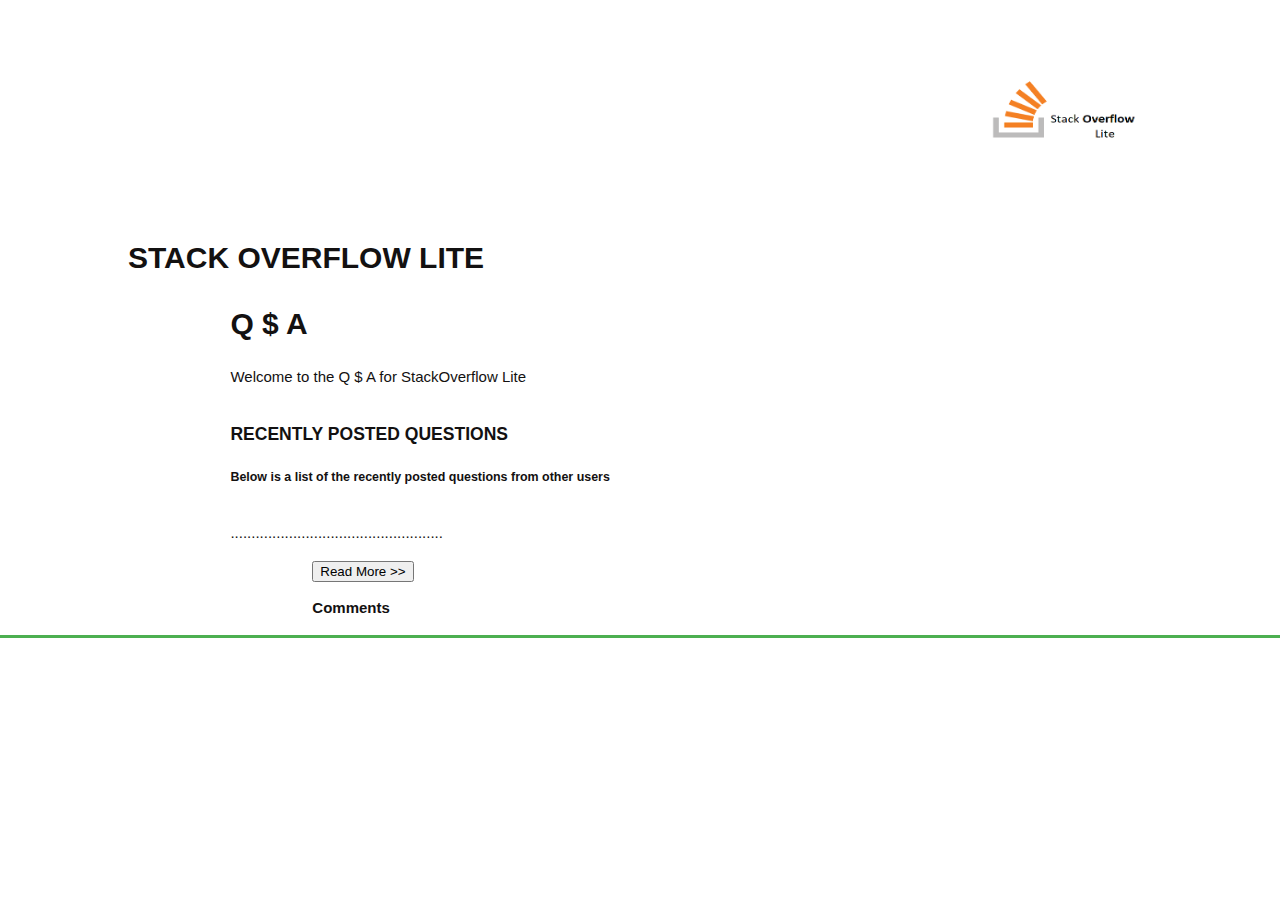
==== HTML/Q$A.html @ a248a8b3 "Created the Stack Overflow Homepage" ====
<!DOCTYPE html>
<html>
    <head>
        <meta charset="utf-8" />
        <meta http-equiv="X-UA-Compatible" content="IE=edge">
        <meta name="viewport" content="width=device-width, initial-scale=1">
        <meta name = "author" content = "Kigai Phiona Mary">
        <link rel="stylesheet" type="text/css" media="screen" href="../CSS/index.css" />
        <title>StackOverflow-Lite |Questions </title>
    <script src="js/main.js"></script>

    </head>

    <body>
      <header>
        <nav>
          <ul>
            <img  alt="StackOverflow-Lite" src="../MEDIA/Logo.png" style="width:10cm;height:5cm;">
          </ul>
        </nav>

        <div class = "container">
          <div id = "branding">
            <h1>STACK OVERFLOW LITE</h1>
          </div>

          <section id = "showcase">
              <div class = "container">
                <h1><b>Q $ A</b></h1>
                <p>Welcome to the Q $ A for StackOverflow Lite </p>
              </div>
          </section>

        <!--

        

          <section id = "newsletter">
            <div class = "container">
              <h1> Subscribe to our Newsletter to receive any updates</h1>
                <form>
                  <input type = "email" placeholder = "Enter Your Email">
                  <button type = "submit" class = "button 1" > Subscribe</button>
                </form>
            </div>
          </section>

        -->


          <div class = "container">
            <h3><b>RECENTLY POSTED QUESTIONS</b></h3>
            <h5> Below is a list of the recently posted questions from other users</h5>
          </div>

          <div class = "container">
            <p> ...................................................</p>


            <div class = "container">
                <form>
                  <placeholder = "Read More">
                    <button type = "submit" class = "button 1" > Read More >> </button>
                </form>
            </div>
          </section>


          <div class = "container">
            <p> <b> Comments</b></p>
          </div>

      </header>
            </div>
          </section>
        </div>
      </header>

    </body>
---- CSS/index.css ----
body {
    font-family: Arial, Helvetica, sans-serif;
    font-size: 15px;
    line-height: 1.5;
    padding: 0;
    margin: 0;
    background: #ffffff;
}

.container{
    width: 80%;
    margin: auto;
    overflow: hidden;


}

ul{
    margin: 0;
    padding: 0
}

.button_1{
    height: 38;
    background: #4CAF50;
    border: 0;
    padding-left: 20px;
    padding-right: 20px;
    color: #ffffff;
}

/* header **/

header {
    background: #ffffff;
    color: #131111;
    padding-top: 30px;
    min-height: 70px;
    border-bottom: #4CAF50 3px solid;

}

header a {
    color: #e21787;
    text-decoration: none;
    text-transform: uppercase;
    font-size: 16px;

}


header li{
    float: left;
    display: inline;
    padding: 0 20px 0 20px;
}

header #branding {
    float: left;
}


header #branding h1{
    margin: 0;
}

header nav {
    float: right;
    margin-top: 10px;
}

header .highlight, header .current a{
    color: #f0550d;
    font-weight: bold;
}

header a:hover{
    color: #cccccc;
    font-weight: bold;
}


/*Showcase */

/*
#showcase{
    min-height: 400px;
    background: url ('../MEDIA/') no-repeat 0 -400px;
    text-align: center;
    color: #ffffff;

}

#showcase h1{
    margin-top: 100px;
    font-size: 55px;
    margin-bottom: 10px;
}

#showcase p{
    font-size: 20px;
}

**/


/*newsletter **/

#newsletter {
    padding: 15px;
    color: #ffffff;
    background: #f00f1b;
}

#newsletter input [type = "email"]{
    padding: 4px;
    height: 50px;
    width: 250px;
}



boxes {
    background: #ffffff;
    color: #d30fec;
    padding-top: 30px;
    min-height: 70px;
    border-bottom: #4CAF50 3px solid;

}

boxes a {
    color: #2c0319;
    text-decoration: none;
    text-transform: uppercase;
    font-size: 16px;

}


boxes li{
    float: left;
    display: inline;
    padding: 0 20px 0 20px;
}


boxes .highlight, header .current a{
    color: #f0550d;
    font-weight: bold;
}

boxes a:hover{
    color: #cccccc;
    font-weight: bold;
}
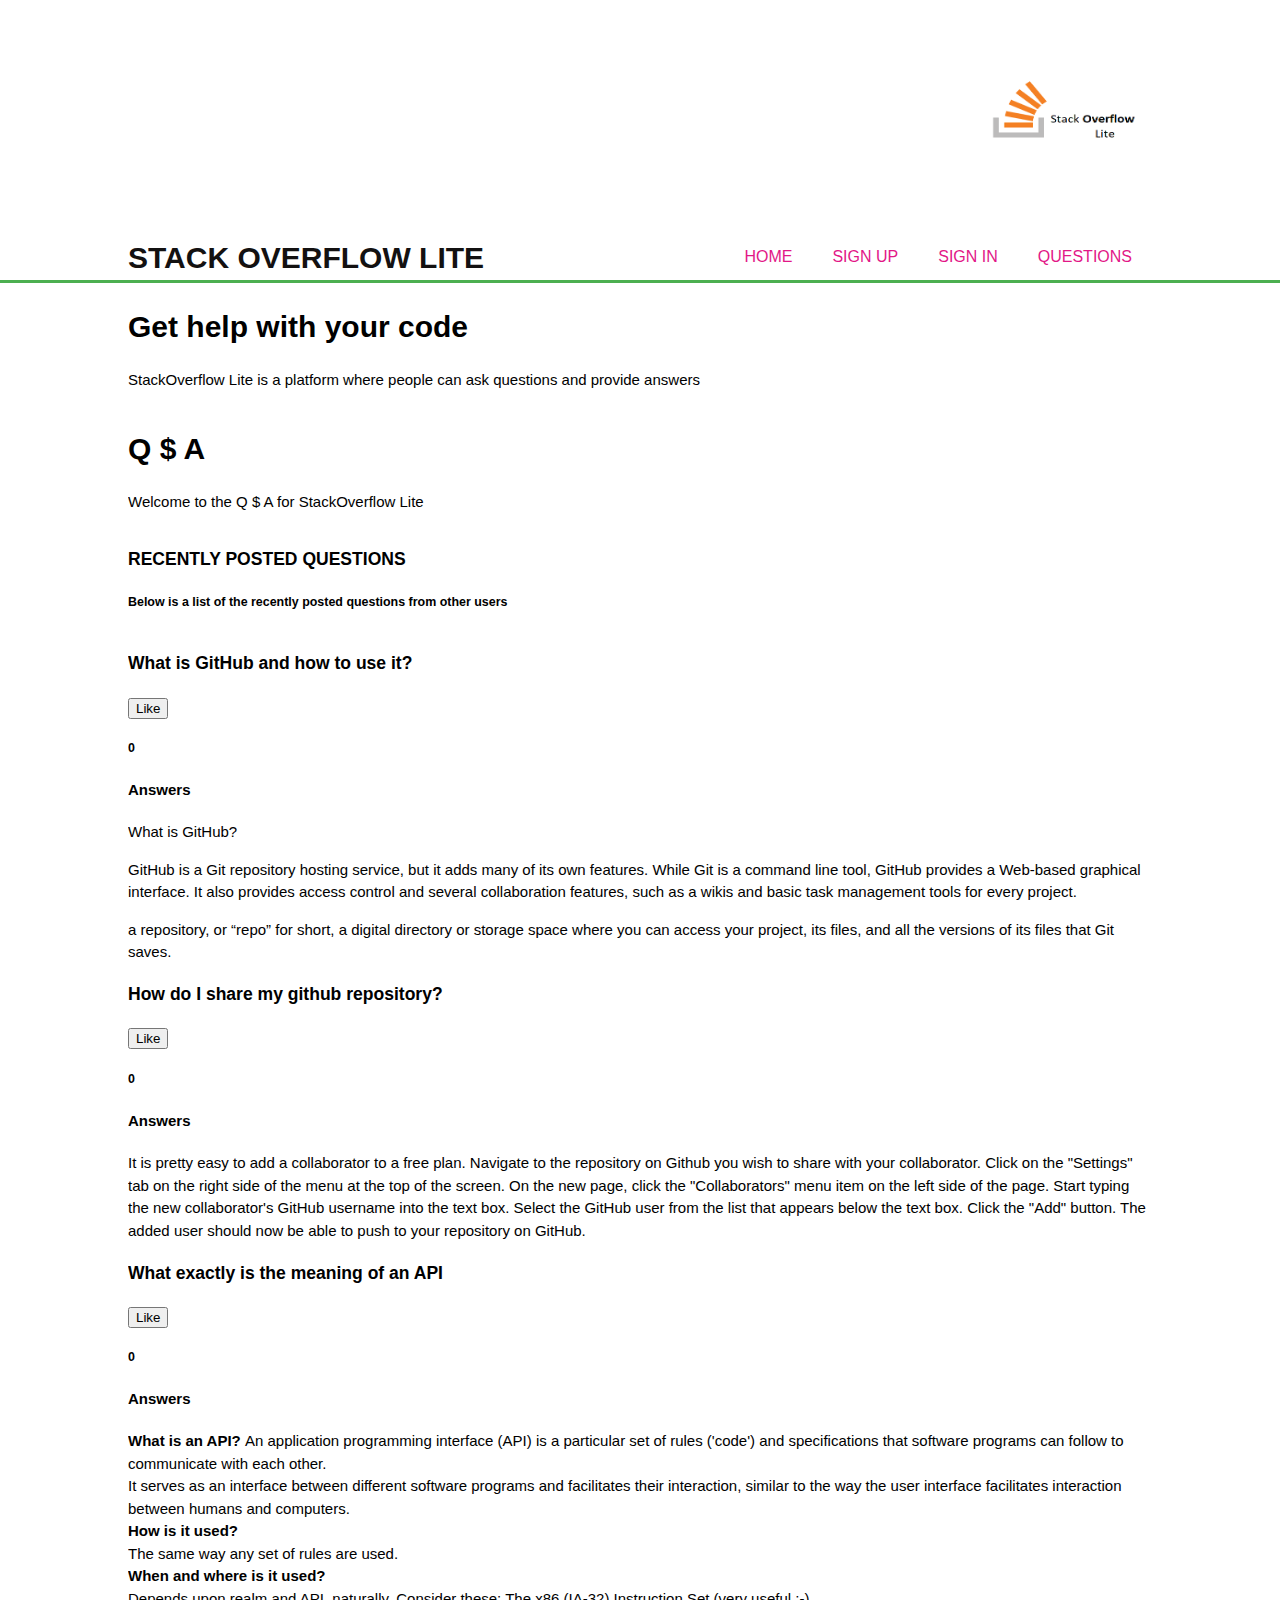
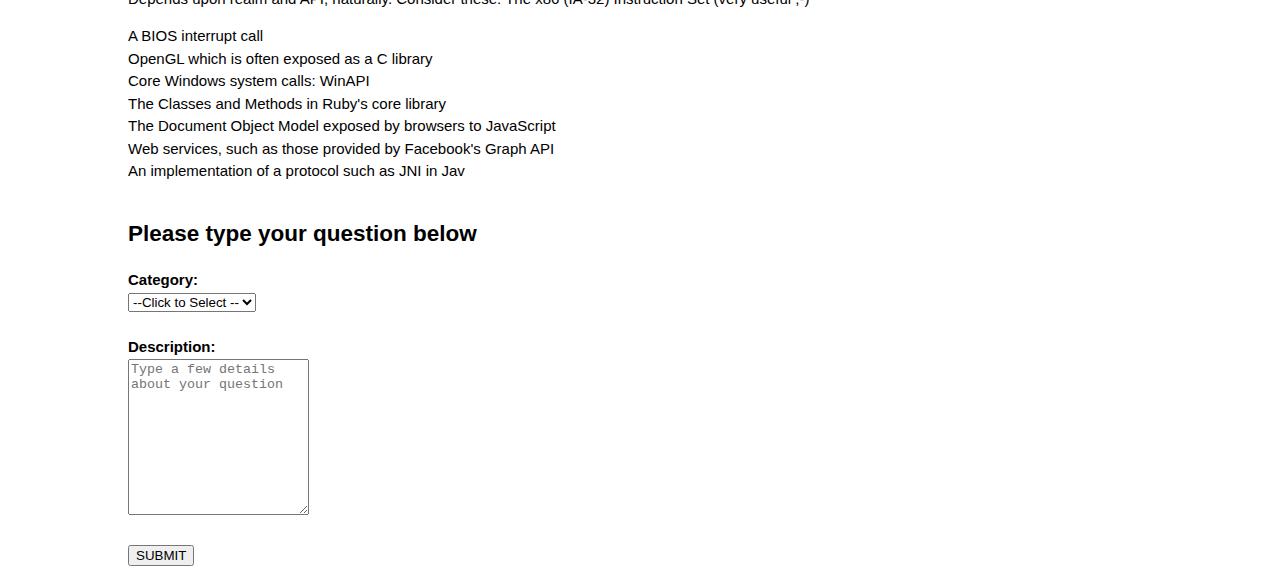
==== commit 927b5def: "Create Q $ A" ====
--- a/HTML/Q$A.html
+++ b/HTML/Q$A.html
@@ -7,73 +7,170 @@
         <meta name = "author" content = "Kigai Phiona Mary">
         <link rel="stylesheet" type="text/css" media="screen" href="../CSS/index.css" />
         <title>StackOverflow-Lite |Questions </title>
-    <script src="js/main.js"></script>
+        <script src="js/main.js"></script>
 
-    </head>
+</head>
 
-    <body>
-      <header>
+<body>
+    <header>
         <nav>
-          <ul>
+            <ul>
             <img  alt="StackOverflow-Lite" src="../MEDIA/Logo.png" style="width:10cm;height:5cm;">
-          </ul>
+            </ul>
         </nav>
+        <div class = "container">
+            <div id = "branding">
+                <h1>STACK OVERFLOW LITE</h1>
 
+            </div>
+            <nav>
+                <ul>
+                    <li> <a href = "index.html"> Home </a></li>
+                    <li> <a href = "sign_up.html"> Sign up </a></li>
+                    <li> <a href = "sign_in.html"> Sign in </a></li>
+                    <li> <a href = "Q$A.html"> Questions </a></li>
+                </ul>
+            </nav>
+        </div>
+    </header>
+
+    <section id = "showcase">
         <div class = "container">
-          <div id = "branding">
-            <h1>STACK OVERFLOW LITE</h1>
-          </div>
+            <h1> Get help with your code</h1>
+            <p>StackOverflow Lite is a platform where people can ask questions and provide answers</p>
+        </div>
+    </section>
 
-          <section id = "showcase">
-              <div class = "container">
-                <h1><b>Q $ A</b></h1>
-                <p>Welcome to the Q $ A for StackOverflow Lite </p>
-              </div>
-          </section>
+    <section id = "showcase">
+        <div class = "container">
+          <h1><b>Q $ A</b></h1>
+          <p>Welcome to the Q $ A for StackOverflow Lite </p>
+        </div>
+    </section>
 
-        <!--
+    <div class = "container">
+        <h3><b>RECENTLY POSTED QUESTIONS</b></h3>
+        <h5> Below is a list of the recently posted questions from other users</h5>
+      </div>
 
-        
+    <section id="content">
+        <section id="showcase">
+          <div class="container">
+            <h3>What is GitHub and how to use it?</h3>
+            <h5><button onclick="myFunction()" id="demo">Like</button></h5>
+            <h5 id="count">0</h5>
+  
+            <p><h4>Answers</h4></p>
 
-          <section id = "newsletter">
-            <div class = "container">
-              <h1> Subscribe to our Newsletter to receive any updates</h1>
-                <form>
-                  <input type = "email" placeholder = "Enter Your Email">
-                  <button type = "submit" class = "button 1" > Subscribe</button>
-                </form>
-            </div>
-          </section>
+            <p>What is GitHub?</p>
+            <p> GitHub is a Git repository hosting service, but it adds many of its own features. While Git is a command line tool, GitHub provides a Web-based graphical interface. It also provides access control and several collaboration features, such as a wikis and basic task management tools for every project.</p>
+            
+            <p>a repository, or “repo” for short, a digital directory or storage space where you can access your project, its files, and all the versions of its files that Git saves.</p>
+            
+            <h3>How do I share my github repository?</h3>
 
-        -->
+            <h5><button onclick="myButton()" id="repo">Like</button></h5>
+            <h5 id="thumbsup">0</h5>
+  
+  
+            <p><h4>Answers</h4></p>
+            
+            <p>
+              It is pretty easy to add a collaborator to a free plan.
+
+                Navigate to the repository on Github you wish to share with your collaborator.
+                Click on the "Settings" tab on the right side of the menu at the top of the screen.
+                On the new page, click the "Collaborators" menu item on the left side of the page.
+                Start typing the new collaborator's GitHub username into the text box.
+                Select the GitHub user from the list that appears below the text box.
+                Click the "Add" button.
+                The added user should now be able to push to your repository on GitHub.</p>
+
+            <h3> What exactly is the meaning of an API </h3>
+
+            <h5><button onclick="myClick()" id="API">Like</button></h5>
+            <h5 id="like">0</h5>
+  
+
+            <p><h4> Answers </h4></p>
+
+            <p> 
+              <b> What is an API? </b>
+
+                An application programming interface (API) is a particular set of rules ('code') and specifications that software programs can follow to communicate with each other. <br> It serves as an interface between different software programs and facilitates their interaction, similar to the way the user interface facilitates interaction between humans and computers. <br>
+                
+              <b>How is it used? </b> <br>
+                
+                The same way any set of rules are used. <br>
+                
+              <b> When and where is it used? </b><br>
+                
+                Depends upon realm and API, naturally. Consider these:
+                
+                The x86 (IA-32) Instruction Set (very useful ;-)
+                    <li> A BIOS interrupt call</li>
+                    <li> OpenGL which is often exposed as a C library </li>
+                    <li> Core Windows system calls: WinAPI </li>
+                    <li> The Classes and Methods in Ruby's core library </li>
+                    <li> The Document Object Model exposed by browsers to JavaScript </li> 
+                    <li> Web services, such as those provided by Facebook's Graph API </li>
+                    <li> An implementation of a protocol such as JNI in Jav
+                    
+              </p>
 
 
-          <div class = "container">
-            <h3><b>RECENTLY POSTED QUESTIONS</b></h3>
-            <h5> Below is a list of the recently posted questions from other users</h5>
           </div>
 
           <div class = "container">
-            <p> ...................................................</p>
+              <div id = "req-div">
+                <h2 align = "centre" > Please type your question below</h2>
+                <form>
+                  <label><strong> Category: </strong></label><br>
+                  <select>
+                    <option>--Click to  Select --</option>
+                    <option>Programming</option>
+                    <option>Algorithms</option>
+                    <option>Software Tools</option>
+                    <option>Practicle</option>
+                  </select><br><br>
+                  <label><strong>Description:</strong></label><br>
+                  <textarea placeholder="Type a few details about your question" rows="10"></textarea><br><br>
+                  <input type="button" value="SUBMIT"/>
+  
+                </form>
+              </div>
+            </div>
+
+            <script>
+                    function myFunction() {
+                      document.getElementById("demo").innerHTML = "Liked";
+                      var temp =  document.getElementById("count").innerHTML;
+                      var newcount = parseInt(temp) + 1;
+                      document.getElementById("count").innerHTML= newcount;
+                    }
+            </script>
 
 
-            <div class = "container">
-                <form>
-                  <placeholder = "Read More">
-                    <button type = "submit" class = "button 1" > Read More >> </button>
-                </form>
-            </div>
-          </section>
+            <script>
+                    function myButton() {
+                    document.getElementById("repo").innerHTML = "Liked";
+                    var temp =  document.getElementById("thumbsup").innerHTML;
+                    var newcount = parseInt(temp) + 1;
+                    document.getElementById("thumbsup").innerHTML= newcount;
+                    }
+            </script>
 
 
-          <div class = "container">
-            <p> <b> Comments</b></p>
-          </div>
+            <script>
+                    function myClick() {
+                    document.getElementById("API").innerHTML = "Liked";
+                    var temp =  document.getElementById("like").innerHTML;
+                    var newcount = parseInt(temp) + 1;
+                    document.getElementById("like").innerHTML= newcount;
+                    }
+            </script>
 
-      </header>
-            </div>
-          </section>
-        </div>
-      </header>
 
-    </body>+  </body>
+
+</html>
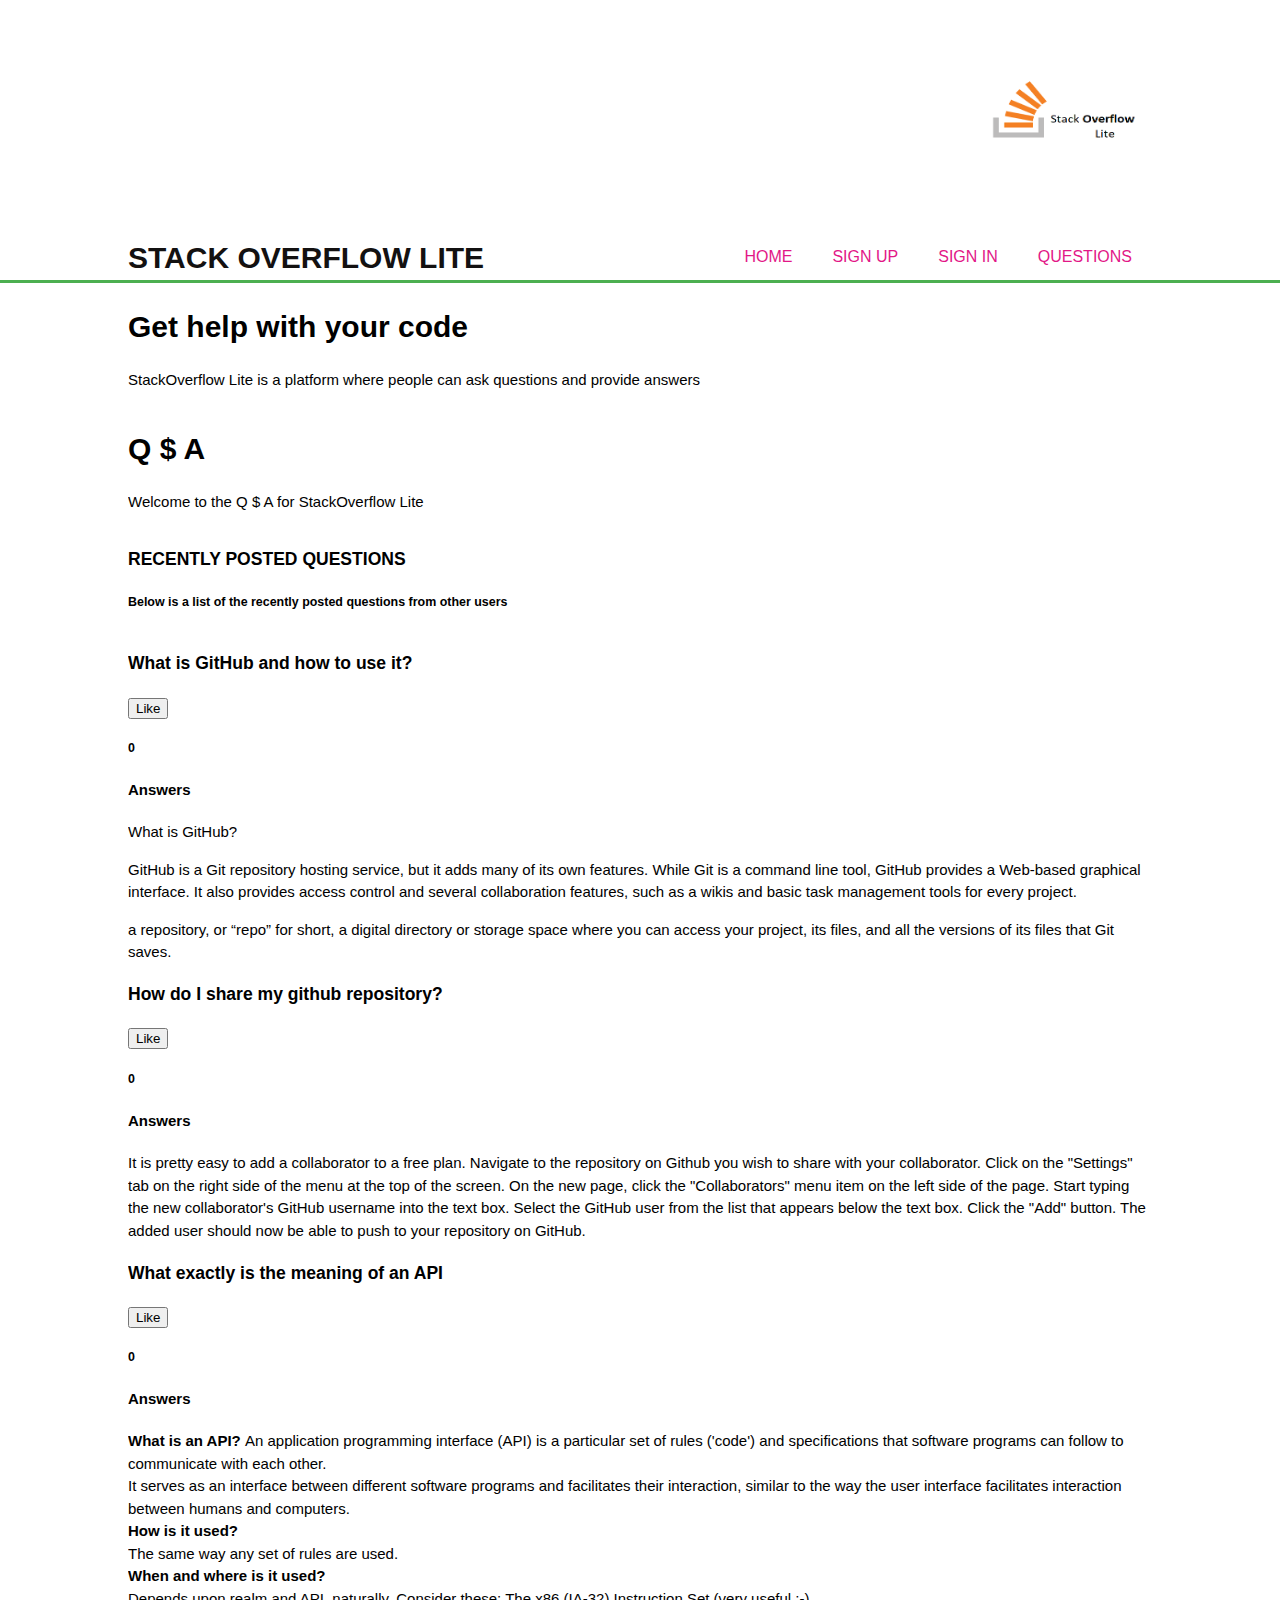
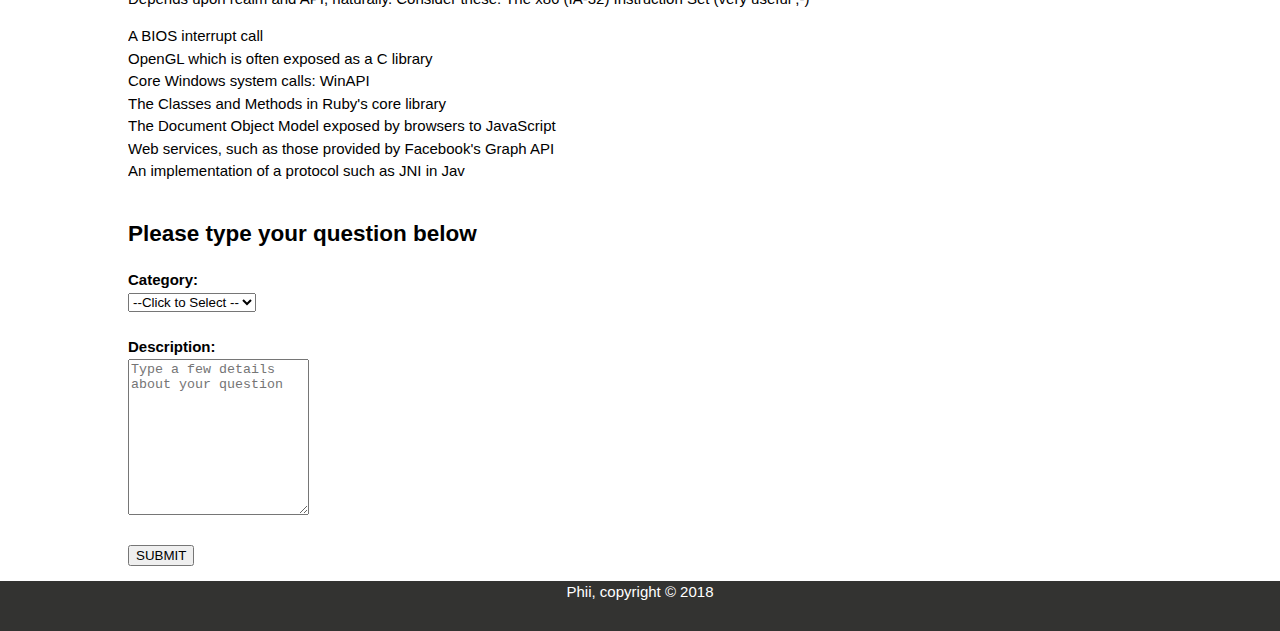
==== commit 3209d206: "Created a user profile page" ====
--- a/HTML/Q$A.html
+++ b/HTML/Q$A.html
@@ -170,6 +170,27 @@
                     }
             </script>
 
+        </div>
+        <style>
+            .footer {
+                color: #fff;
+                background-color: #333331;
+                text-align: center;
+                position: float;
+                left: 0;
+                bottom: 0;
+                width: 100%;
+                height: 50px;
+                color: white;
+                text-align: center;
+            }
+            </style>
+            
+            <div class="footer">
+                <p>Phii, copyright &copy; 2018 </p>
+            </div> 
+        </div>
+
 
   </body>
 
